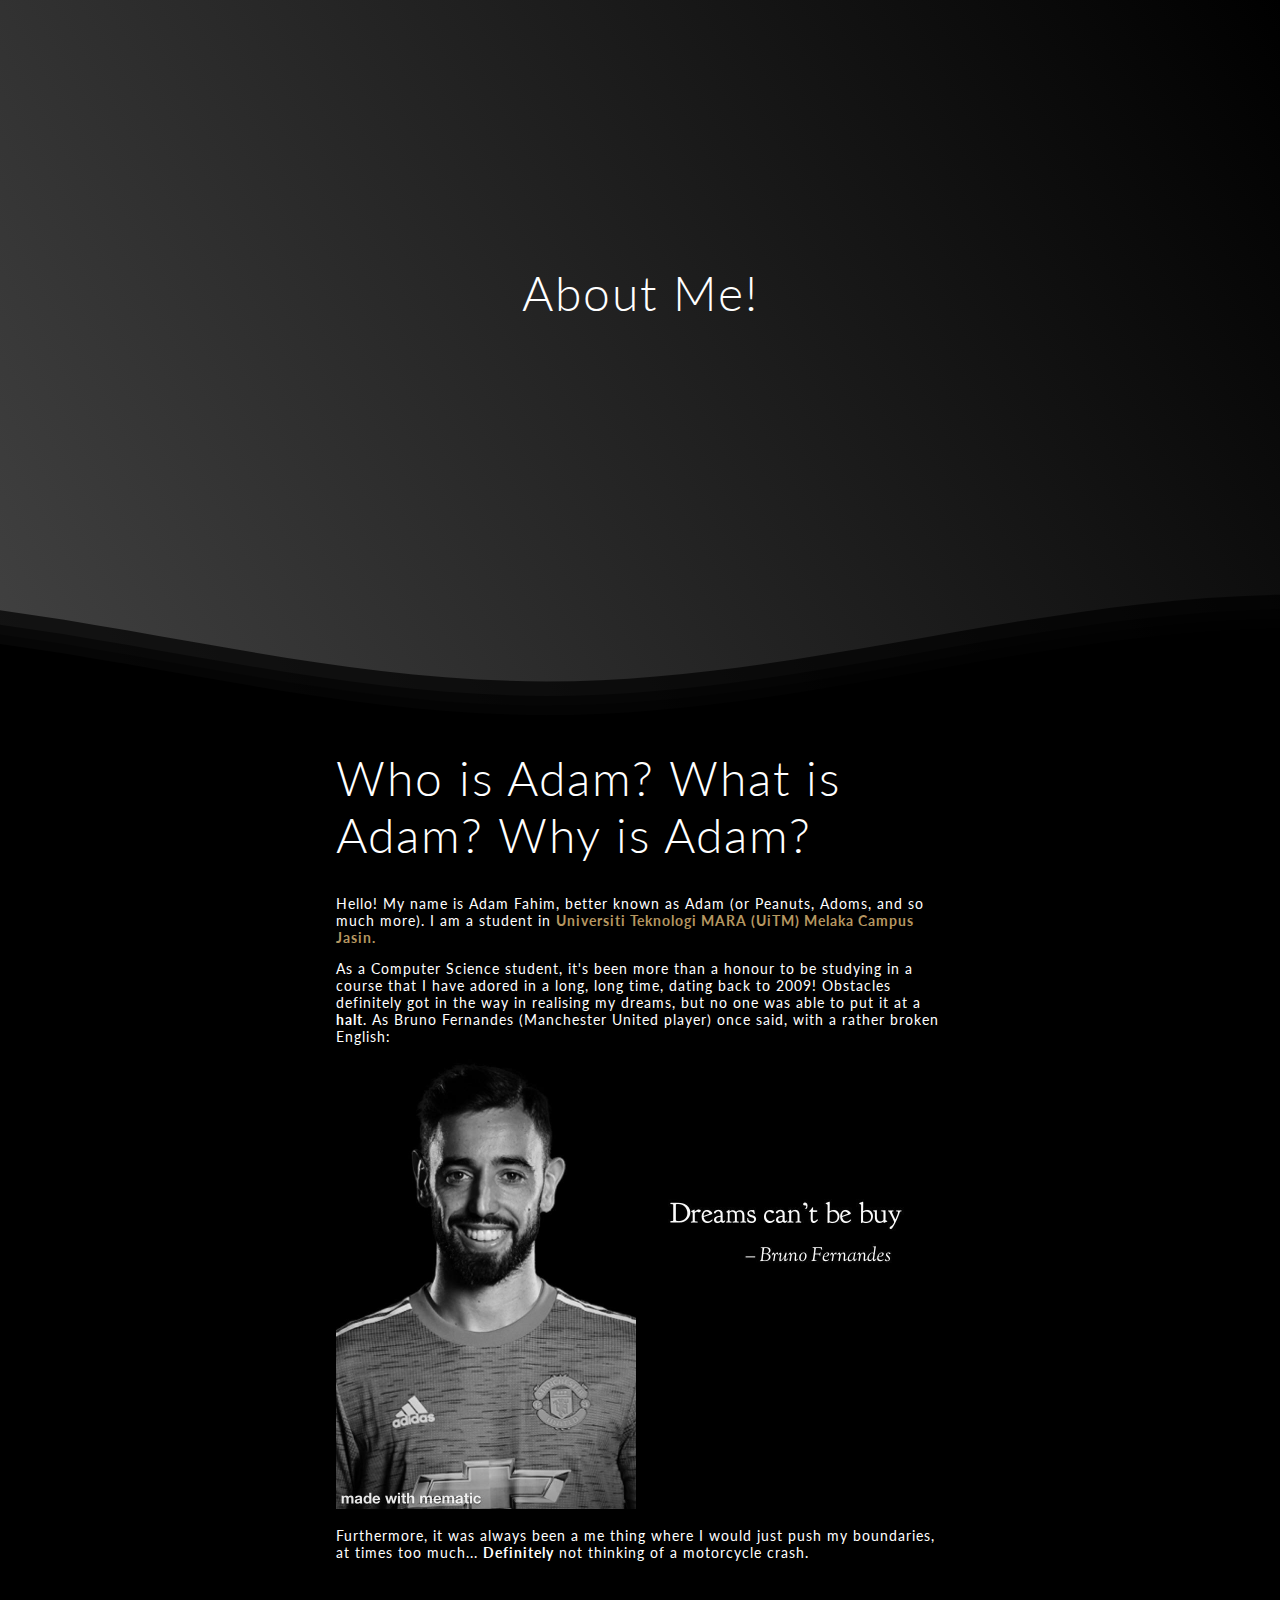
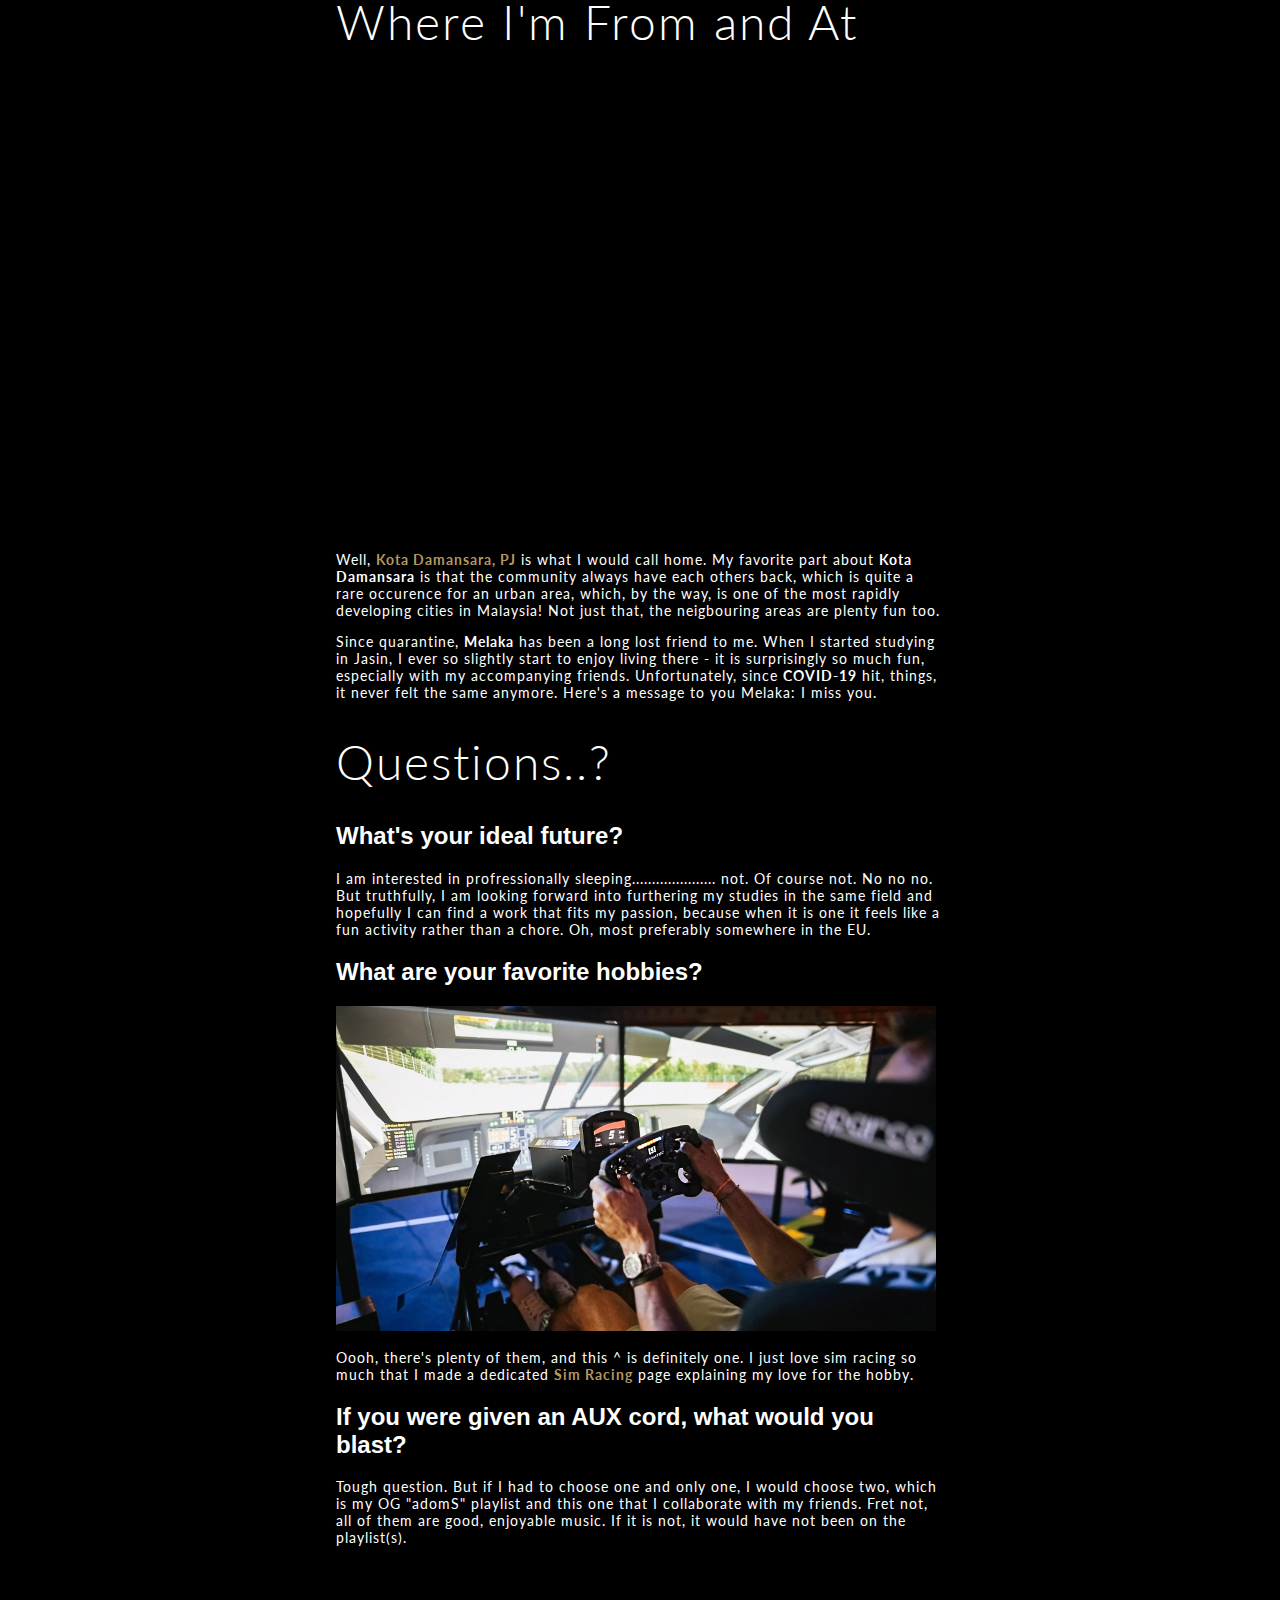
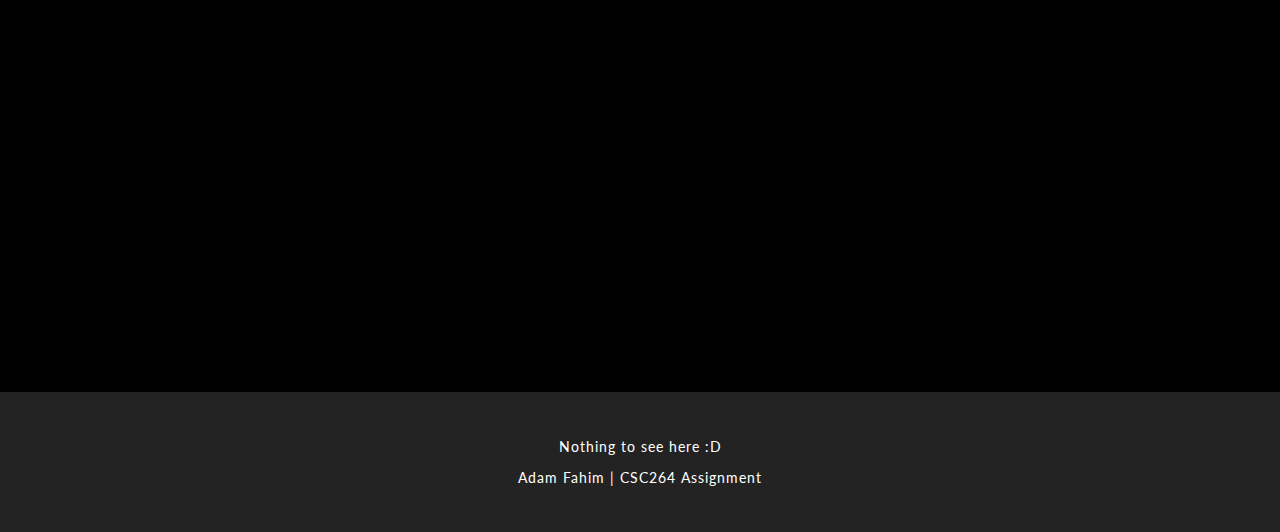
==== about-me/index.html @ b3c9eca8 "ok not dumb" ====
<!DOCTYPE html>
<html>

<head>
    <meta charset=UTF-8 />
    <link rel="stylesheet" type="text/css" href="styles.css" />
    <title>About Me | AF.</title>
</head>



<body>

    <div class="header">

        <div class="inner-header flex">
            <h1>About Me!</h1>
        </div>

        <div>
            <svg class="waves" xmlns="http://www.w3.org/2000/svg" xmlns:xlink="http://www.w3.org/1999/xlink"
                viewBox="0 24 150 28" preserveAspectRatio="none" shape-rendering="auto">
                <defs>
                    <path id="gentle-wave"
                        d="M-160 44c30 0 58-18 88-18s 58 18 88 18 58-18 88-18 58 18 88 18 v44h-352z" />
                </defs>
                <g class="parallax">
                    <use xlink:href="#gentle-wave" x="48" y="0" fill="rgba(0,0,0,0.7" />
                    <use xlink:href="#gentle-wave" x="48" y="3" fill="rgba(0,0,0,0.5)" />
                    <use xlink:href="#gentle-wave" x="48" y="5" fill="rgba(0,0,0,0.3)" />
                    <use xlink:href="#gentle-wave" x="48" y="7" fill="#000" />
                </g>
            </svg>
        </div>

    </div>


    <section class="introduction-section">
        <div class="container">
            <h1>Who is Adam? What is Adam? Why is Adam?</h1>
            <p>Hello! My name is Adam Fahim, better known as Adam (or Peanuts, Adoms, and so much more). I am a student
                in <a href="https://melaka.uitm.edu.my/index.php/en/kjm-campus"> Universiti Teknologi MARA (UiTM) Melaka
                    Campus Jasin.</a>
            </p>

            <p>As a Computer Science student, it's been more than a honour to be studying in a course that I have adored
                in
                a long, long time, dating back to 2009! Obstacles definitely got in the way in realising my dreams, but
                no one was able
                to put it at a <strong>halt</strong>. As Bruno Fernandes (Manchester United player) once said, with a
                rather broken English:
            </p>
            <img src="quote.jpg" alt="Breathtaking quote." width=600px>


            <p>Furthermore, it was always been a me thing where I would just push my boundaries, at times too much...
                <strong>Definitely</strong> not thinking of a motorcycle crash.</p>
        </div>
    </section>

    <section class="location-section">
        <div class="container">
            <h1>Where I'm From and At</h1>
            <iframe
                src="https://www.google.com/maps/embed?pb=!1m18!1m12!1m3!1d31869.472385359146!2d101.56808686737976!3d3.177592851923489!2m3!1f0!2f0!3f0!3m2!1i1024!2i768!4f13.1!3m3!1m2!1s0x31cc4f6e9ea4f81f%3A0xfacdcd0edbca1a62!2sKota%20Damansara%2C%20Petaling%20Jaya%2C%20Selangor!5e0!3m2!1sen!2smy!4v1619710403177!5m2!1sen!2smy"
                width="600" height="450" style="border:0;" allowfullscreen="" loading="lazy"></iframe>
            <p>Well, <a href="https://en.wikipedia.org/wiki/Kota_Damansara">Kota Damansara, PJ</a> is what I would call
                home. My favorite part about
                <b>Kota Damansara</b> is that the community always have each others back, which is quite a rare
                occurence for an urban area, which,
                by the way, is one of the most rapidly developing cities in Malaysia! Not just that, the neigbouring
                areas are plenty fun too.</p>

            <p>Since quarantine, <b>Melaka</b> has been a long lost friend to me. When I started studying in Jasin, I
                ever so slightly start to enjoy
                living there - it is surprisingly so much fun, especially with my accompanying friends. Unfortunately,
                since <b>COVID-19</b> hit, things,
                it never felt the same anymore. Here's a message to you Melaka: I miss you.</p>
        </div>
    </section>

    <section class="questions-section">
        <div class="container">
            <h1>Questions..?</h1>

            <h2>What's your ideal future?</h2>
            <p>I am interested in profressionally sleeping..................... not. Of course not. No no no. But
                truthfully, I am looking forward into furthering my studies in the same field and
                hopefully I can find a work that fits my passion, because when it is one it feels like a fun activity
                rather than a chore. Oh, most preferably somewhere in the EU.
            </p>

            <h2>What are your favorite hobbies?</h2>
            <img src="wheel.jpg" alt="Pure commitment." width=600px>
            <p>Oooh, there's plenty of them, and this ^ is definitely one. I just love sim racing so much
                that I made a dedicated <a href="../hobbies">Sim Racing</a> page explaining my love for the hobby. </p>


            <h2>If you were given an AUX cord, what would you blast?</h2>
            <p>Tough question. But if I had to choose one and only one, I would choose two, which is my OG "adomS"
                playlist and this one that I collaborate with my friends.
                Fret not, all of them are good, enjoyable music. If it is not, it would have not been on the
                playlist(s).
            </p>
            <iframe src="https://open.spotify.com/embed/playlist/3Oer8IKUI6hH09aIgaDiz8" width="300" height="380"
                frameborder="0" allowtransparency="true" allow="encrypted-media"></iframe>
            <iframe src="https://open.spotify.com/embed/playlist/4BIkSdHCbk6xrkisk6bDr2" width="300" height="380"
                frameborder="0" allowtransparency="true" allow="encrypted-media"></iframe>
        </div>
    </section>

    <footer class="content-footer">
        <div class="footer-container">
            <p>Nothing to see here :D</p>


            <p>Adam Fahim | CSC264 Assignment</a></p>
        </div>
    </footer>

</body>
---- about-me/styles.css ----
@import url(//fonts.googleapis.com/css?family=Lato:300:400);



body {
    margin: 0;
    background: black;
}

h1 {
    font-family: 'Lato', sans-serif;
    font-weight: 300;
    letter-spacing: 2px;
    font-size: 48px;
}

p {
    font-family: 'Lato', sans-serif;
    letter-spacing: 1px;
    font-size: 14px;
    color: #fff;
}

.header {
    position: relative;
    text-align: center;
    background: linear-gradient(60deg, rgb(66, 66, 66) 0%, rgba(0, 0, 0) 100%);
    color: white;
}

.logo {
    width: 50px;
    fill: white;
    padding-right: 15px;
    display: inline-block;
    vertical-align: middle;
}

.inner-header {
    height: 65vh;
    width: 100%;
    margin: 0;
    padding: 0;
}

.flex {
    display: flex;
    justify-content: center;
    align-items: center;
    text-align: center;
}

.waves {
    position: relative;
    width: 100%;
    height: 15vh;
    margin-bottom: -7px;
    min-height: 100px;
    max-height: 150px;
}

.content {
    position: relative;
    height: 20vh;
    text-align: center;
    background-color: white;
}


.parallax>use {
    animation: move-forever 25s cubic-bezier(.55, .5, .45, .5) infinite;
}

.parallax>use:nth-child(1) {
    animation-delay: -2s;
    animation-duration: 7s;
}

.parallax>use:nth-child(2) {
    animation-delay: -3s;
    animation-duration: 10s;
}

.parallax>use:nth-child(3) {
    animation-delay: -4s;
    animation-duration: 13s;
}

.parallax>use:nth-child(4) {
    animation-delay: -5s;
    animation-duration: 20s;
}

@keyframes move-forever {
    0% {
        transform: translate3d(-90px, 0, 0);
    }

    100% {
        transform: translate3d(85px, 0, 0);
    }
}

@media (max-width: 768px) {
    .waves {
        height: 40px;
        min-height: 40px;
    }

    .content {
        height: 30vh;
    }

    h1 {
        font-size: 24px;
    }
}

body {
    color: #fff;
    font-size: 1em;
    font-family: "Open Sans", "Helvetica Neue", sans-serif;
}

.masthead-heading,
.masthead-intro,
.content-footer {
    text-align: center;
}

.masthead {
    padding: 11em 0;
    background-image: url('https://images.unsplash.com/photo-1512716679859-da19b4af9c38?ixlib=rb-1.2.1&ixid=eyJhcHBfaWQiOjEyMDd9&auto=format&fit=crop&w=634&q=80');
    background-repeat: no-repeat;
    background-size: cover;
    background-position: top center;
    border-top: solid 2em #B69760;
}

.masthead-intro {
    margin-bottom: 0.1em;
    font-family: "Gentium Book Basic,"Georgia, serif;
    font-size: 4em;
    color: #FFFFFF;
    text-transform: uppercase;
    letter-spacing: .08em;
}


.masthead-heading {
    margin-top: -0.2em;
    font-family: "Open Sans", "Helvetica Neue", sans-serif;
    font-weight: light;
    font-size: 1.5em;
    letter-spacing: -0.01em;
    text-transform: uppercase;
    color: #FFFFFF;
}


.introduction-section>p,
.location-section>p,
.content-footer>p,
.questions-section>p {
    font-weight: 300;
    letter-spacing: 0.05em;
}


.introduction-section,
.location-section,
.questions-section {
    max-width: 38em;
    margin-left: auto;
    margin-right: auto;
    margin-top: 2em;
}

.questions-section>h2 {
    font-family: "Gentium Book Basic", Georgia, serif;
    font-size: 1.1 em;
    font-weight: bold;
    color: #fff;
}


.fa-stack fa-lg {
    display: inline-block;
}

.footer-container>p {
    color: white;
}

.content-footer {
    padding: 2em 0;
    margin-top: 3em;
    background: #242323;
}

a {
    text-decoration: none;
    font-weight: bold;
}

a:link {
    color: #B69760;
}

a:visited {
    color: #B69760;
}

a:hover {
    color: #B69760;
}

@media only screen and (max-width: 571px) {
    .masthead {
        padding: 5em 0;
    }

    .masthead-intro {
        font-size: 3em;
    }

    .masthead-heading {
        font-size: .5em;
    }

    .container {
        padding: 0 3em;
    }

    .footer-container {
        padding: 0 3em;
    }
}
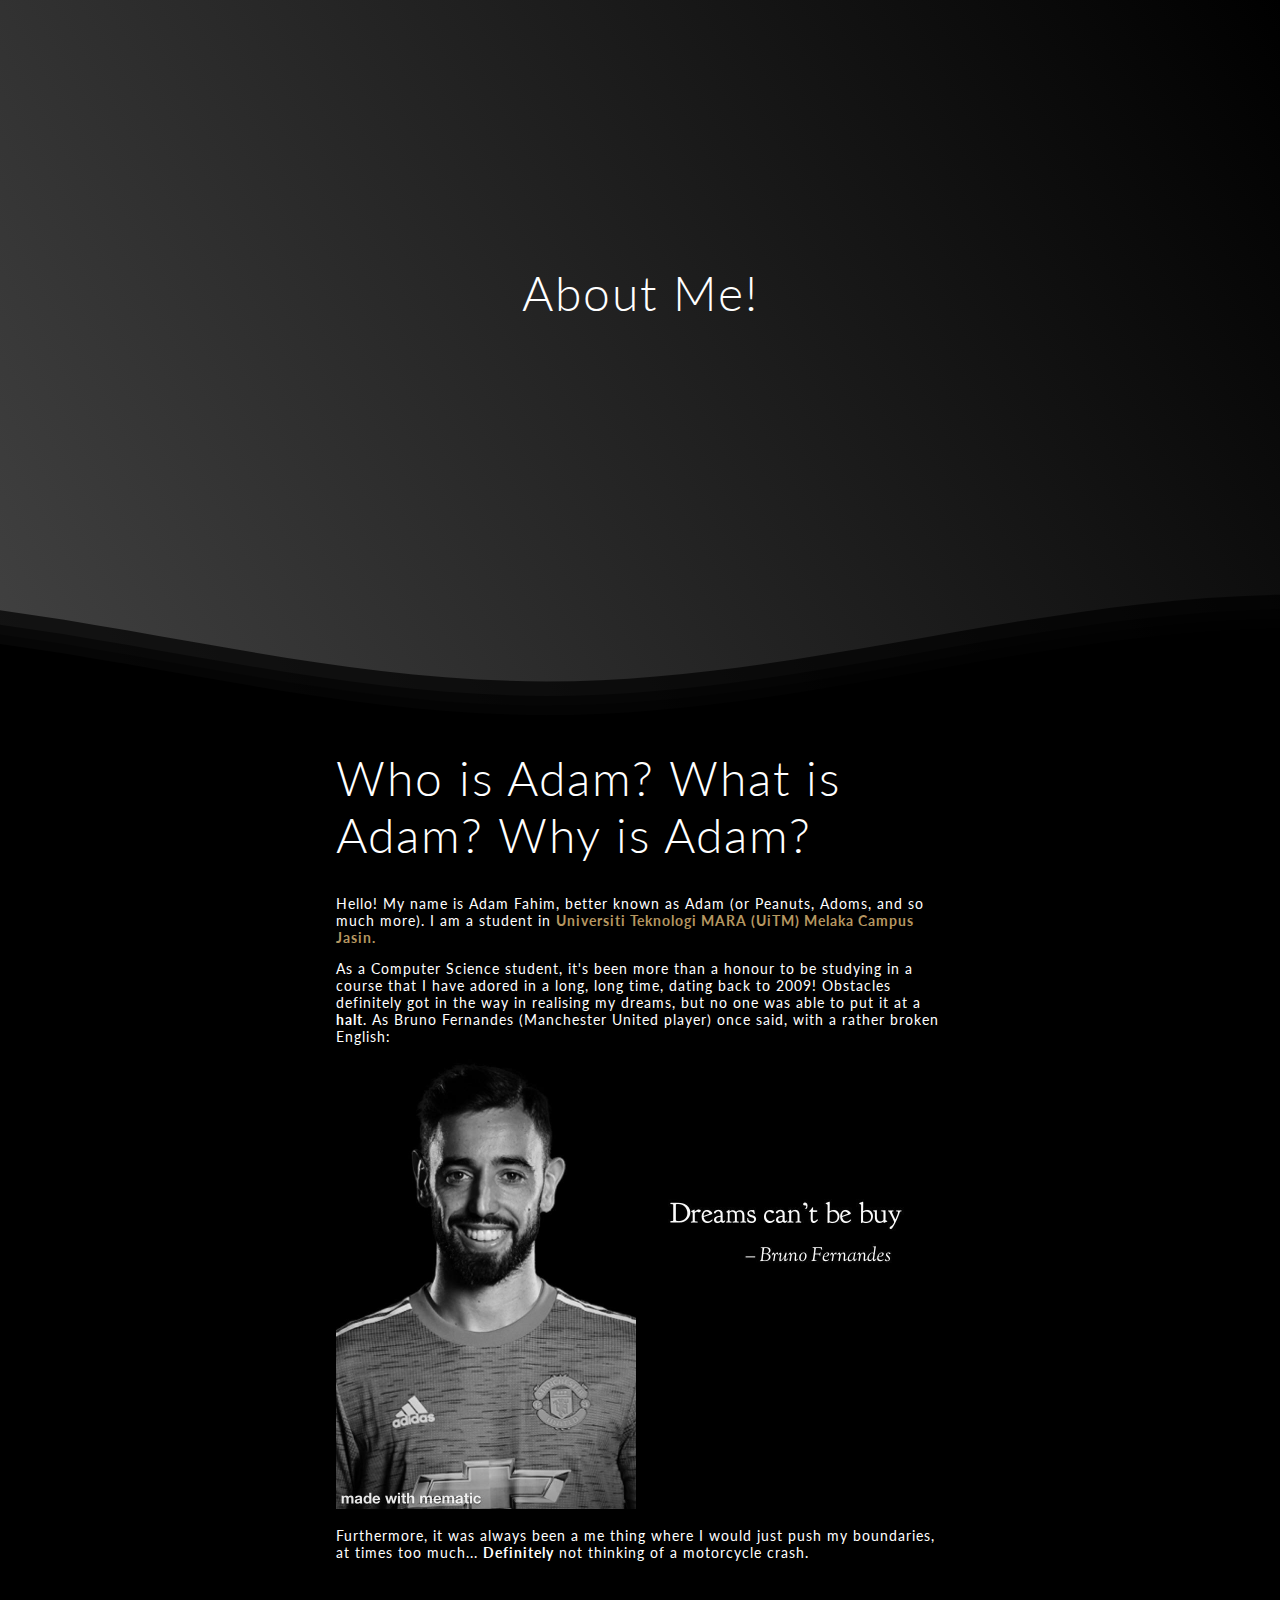
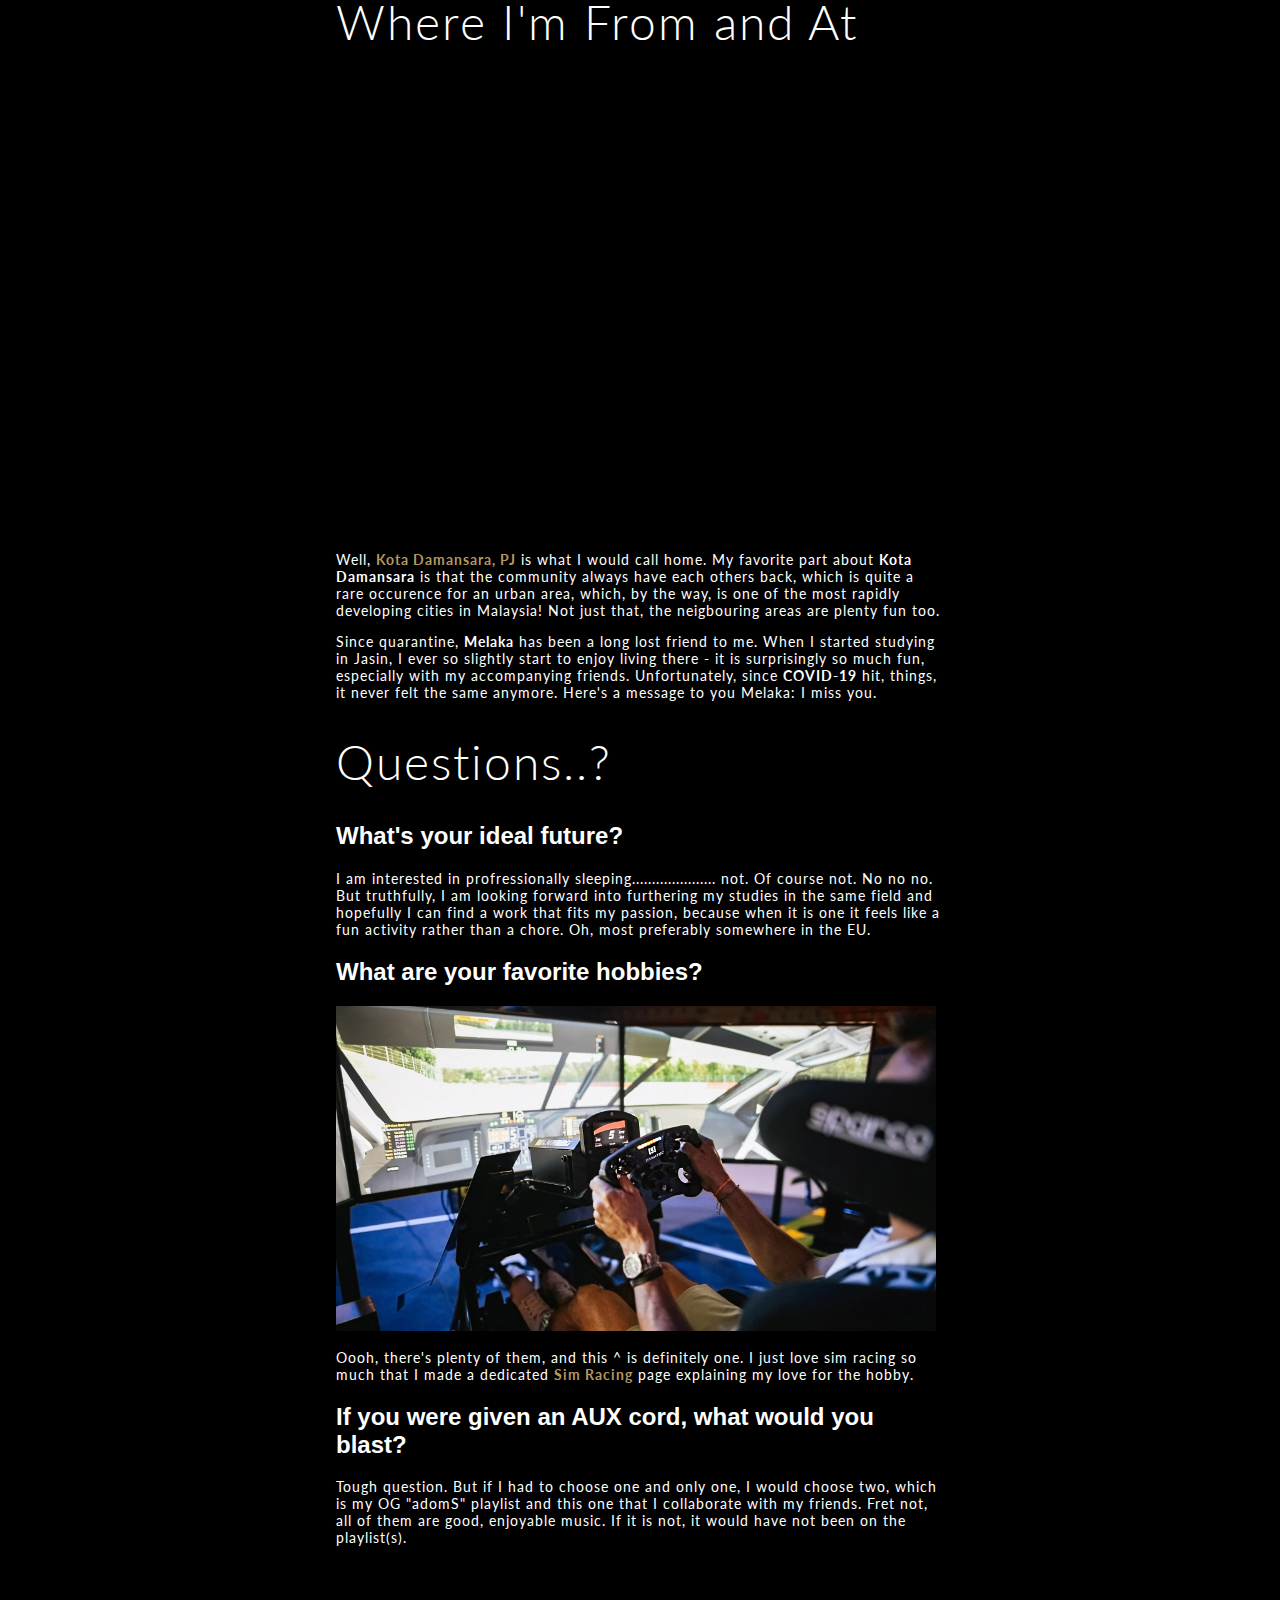
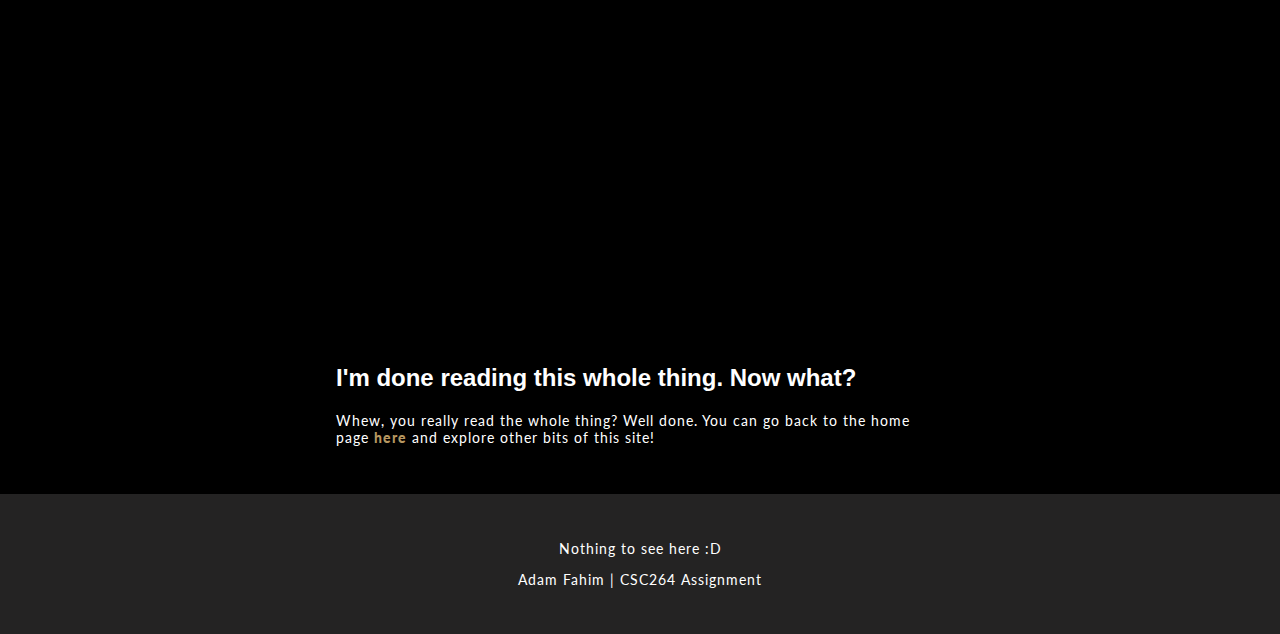
==== commit 83dbe93a: "A lil update" ====
--- a/about-me/index.html
+++ b/about-me/index.html
@@ -107,6 +107,13 @@
                 frameborder="0" allowtransparency="true" allow="encrypted-media"></iframe>
             <iframe src="https://open.spotify.com/embed/playlist/4BIkSdHCbk6xrkisk6bDr2" width="300" height="380"
                 frameborder="0" allowtransparency="true" allow="encrypted-media"></iframe>
+
+                <h2>I'm done reading this whole thing. Now what?</h2>
+            <p>Whew, you really read the whole thing? Well done. You can go back to the home page 
+                <a href="../"><b>here</b></a> and explore other bits of this site!
+            </p>
+        
+        
         </div>
     </section>
 
